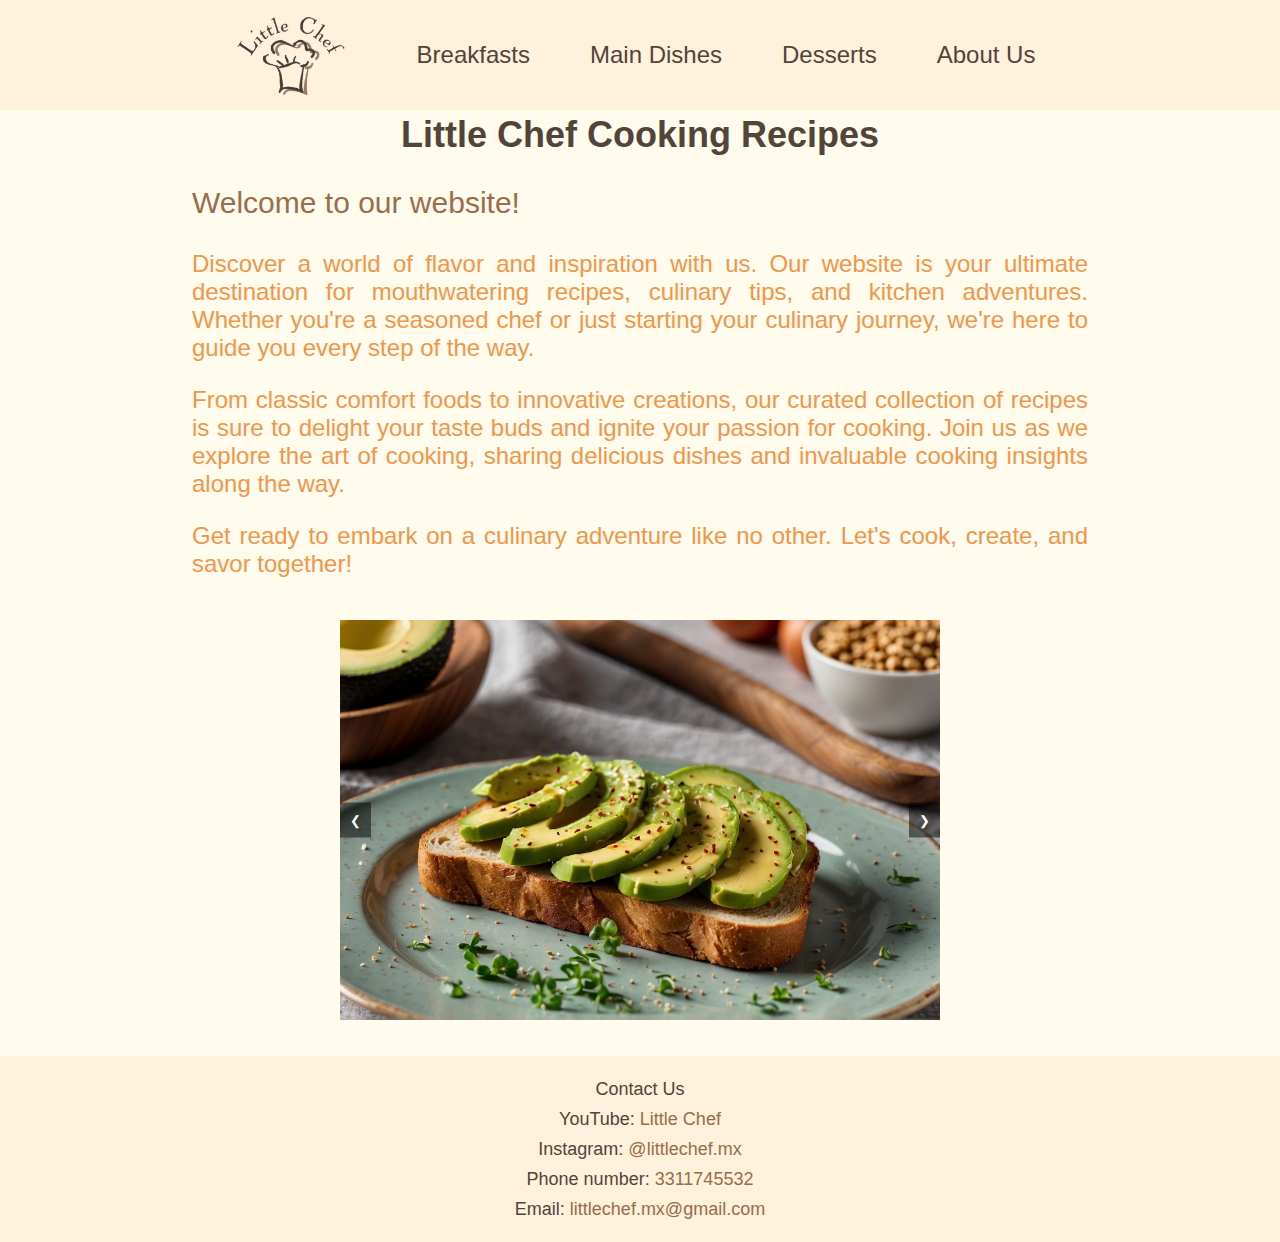
==== index.html @ 0d290a53 "Add files via upload" ====
<!DOCTYPE html>
<html lang="en">
<head>
    <meta charset="UTF-8">
    <meta name="viewport" content="width=device-width, initial-scale=1.0">
    <link rel="stylesheet" href="css/style.css">
    <style>
        @import url('https://fonts.cdnfonts.com/css/cooper-hewitt-book?styles=16610,16612,16602');
    </style>
    <script src="js/script.js"></script>
    <title>Little Chef Cooking Recipes</title>
</head>
<body>
    <header id="navbar">
        <nav>
            <ul>
                <li><a href="index.html"><img src="public/Website_Logo.png" alt="logo"></a></li>
                <li><a href="website/1_Breakfasts.html">Breakfasts</a></li>
                <li><a href="website/2_MainDishes.html">Main Dishes</a></li>
                <li><a href="website/3_Desserts.html">Desserts</a></li>
                <li><a href="website/4_AboutUs.html">About Us</a></li>
            </ul>
        </nav>
    </header>
    <br>
    <br>
    <br>
    <br>
    <br>
    <div class="info">
        <h1 class="title">Little Chef Cooking Recipes</h1>
        <p class="subtitle">Welcome to our website!</p>
        <p class="text">Discover a world of flavor and inspiration with us. Our website is your ultimate destination for mouthwatering recipes, culinary tips, and kitchen adventures. Whether you're a seasoned chef or just starting your culinary journey, we're here to guide you every step of the way.
        <p class="text">From classic comfort foods to innovative creations, our curated collection of recipes is sure to delight your taste buds and ignite your passion for cooking. Join us as we explore the art of cooking, sharing delicious dishes and invaluable cooking insights along the way.</p>
        <p class="text">Get ready to embark on a culinary adventure like no other. Let's cook, create, and savor together!</p>
    </div>
    <br>
    <div class="carousel">
        <div class="carousel">
          <div class="slides">
            <img src="public/avocado_toast.jpg" alt="Image 1">
            <img src="public/banana_chocolate_chip_muffins.jpg" alt="Image 2">
            <img src="public/banana_pancakes.jpg" alt="Image 3">
            <img src="public/caprese_salad.jpg" alt="Image 4">
            <img src="public/lemon_pie.jpg" alt="Image 5">
            <img src="public/omelette_with_veggies.jpg" alt="Image 6">
            <img src="public/spinach_fusilli.jpg" alt="Image 7">
            <img src="public/potato_chip_cake.png" alt="Image 8">
            <img src="public/vegetable_stirfry.jpg" alt="Image 9">
          </div>
          <button class="prev">&#10094;</button>
          <button class="next">&#10095;</button>
        </div>
      </div>
    <br>
    <br>
</body>
<footer>
    <div id="footer">
        <br>
        <p class="footinfo">Contact Us</p>
        <p class="footinfo">YouTube: <a href="" id="anchor">Little Chef</a></p>
        <p class="footinfo">Instagram: <a href="https://www.instagram.com/littlechef.mx/" id="anchor">@littlechef.mx</a></p>
        <p class="footinfo">Phone number: <a href="" id="anchor">3311745532</a></p>
        <p class="footinfo">Email: <a href="" id="anchor">littlechef.mx@gmail.com</a></p>
        <br>
    </div>
</footer>
</html>
---- css/style.css ----
body {
    background-color:#fffbed;
    font-family: 'Cooper Hewitt Medium', sans-serif;
    color:#534439;
    text-align: justify;
    margin: 0;
}

/* nav bar */
header {
    width: 100%;
    height: 110px;
    display: flex;
    align-items: center;
    justify-content: center;
    transition: height 0.3s ease-in-out;
}

#navbar {
    background-color: #FFF1DC;
    position: fixed;
    margin: auto;
}

nav ul {
    list-style-type: none;
    padding: 0;
    margin: 0;
    display: flex;
    align-items: center;
}

nav ul li {
    margin-right: 20px;
}

nav ul li a {
    text-decoration: none;
    color: #534439;
    font-size: 24px;
    font-family: 'Cooper Hewitt Semibold', sans-serif;
    height: 60px;
    line-height: 60px;
    padding: 10px 20px;
    transition: height 0.3s ease-in-out, padding 0.3s ease-in-out, font-size 0.3s ease-in-out;
    border-radius: 5px;
}

nav ul li a:hover {
    color: #FFF1DC;
    background-color: #534439;
    border-radius: 30px;
}

nav ul li:first-child a img {
    height: 80px;
    width: auto;
    vertical-align: middle;
    transition: height 0.3s ease-in-out;
}

nav ul li:first-child a:hover {
    background-color: #FFF1DC;
}


/* nav bar shrinking */
.shrink {
    height: 60px
}

.shrink nav ul li a {
    height: 36px;
    line-height: 36px;
    padding: 5px 15px;
    font-size: 1.1em;
    transition: height 0.3s ease-in-out, padding 0.3s ease-in-out, font-size 0.3s ease-in-out;
    border-radius: 5px;
}

.shrink nav ul li a:hover {
    color: #FFF1DC;
    background-color: #534439;
    border-radius: 30px;
}

.shrink nav ul li:first-child a img {
    height: 40px;
}

.shrink nav ul li:first-child a:hover {
    background-color: #FFF1DC;
}


/* footer and info */
#footer {
    background-color: #FFF1DC;
    width: 100%;
    height: auto;
    position: relative;
    bottom: 0;
    text-align: center;
}

.footinfo {
    color: #534439;
    font-size:18px;
    font-family: 'Cooper Hewitt Semibold', sans-serif;
    margin: 0;
    line-height: 30px;
}


/* text format */
.title {
    color: #534439;
    font-size: 36px;
    font-family: 'Cooper Hewitt Bold', sans-serif;
    text-align: center;
}

.subtitle {
    color:#9A6D4A;
    font-size:30px;
    font-family: 'Cooper Hewitt Semibold', sans-serif;
}

.text {
    color:#F09649;
    font-size: 24px;
}

.info {
    width: 70%;
    margin: auto;
    text-align: justify;
}

#anchor {
    color: #9A6D4A;
    text-decoration: none;
    font-family: 'Cooper Hewitt Semibold', sans-serif;
}


/* images for recipe selection */
.foods {
    display: flex;
    justify-content: center;
    gap: 20px;
    width: 80%;
    margin: 0 auto;
}

.image-box {
    text-align: center;
}

.image-box p {
    margin-bottom: 15px;
}

.image-box img {
    width: 350px;
    height: auto;
}


/* photos format */
.photos {
    display: flex;
    justify-content: center;
    align-items: center;
}

.photos img {
    height: 400px;
    width: auto;
}


/* carousel */
.carousel {
    position: relative;
    overflow: hidden;
    width: 100%;
    max-width: 600px;
    margin: auto;
}
  
.slides {
    display: flex;
    transition: transform 0.5s ease;
}
  
.slides img {
    width: 100%;
    height: auto;
}
  
button {
    position: absolute;
    top: 50%;
    transform: translateY(-50%);
    background: rgba(0, 0, 0, 0.5);
    color: white;
    border: none;
    cursor: pointer;
    padding: 10px;
    z-index: 2;
}
  
.prev {
    left: 0;
}
  
.next {
    right: 0;
}
  
button:hover {
    background: rgba(0, 0, 0, 0.8);
}


/* about us page format */
.about-us {
    display: flex;
    width: 70%;
    margin: 0 auto;
    padding: 20px;
}

.text-box {
    flex: 1;
    text-align: justify;
}

.info-box {
    flex-basis: 25%;
    background-color: #fffbed;
    border-radius: 20px;
    border: 4px solid #534439;
    padding: 15px;
    margin-left: 50px;
    margin-top: 140px;
    height: fit-content;
}

.info-box h2 {
    margin-bottom: 30px;
    text-align: center;
}

#media {
    width: 40px;
    height: auto;
    margin: 0px 20px;
}

.social-media {
    list-style: none;
    padding: 0;
}

.social-media li {
    display: flex;
    align-items: center;
    margin-bottom: 30px;
}

.contact-text {
    margin-left: 12px;
}

.contact-text p {
    margin: 0;
}
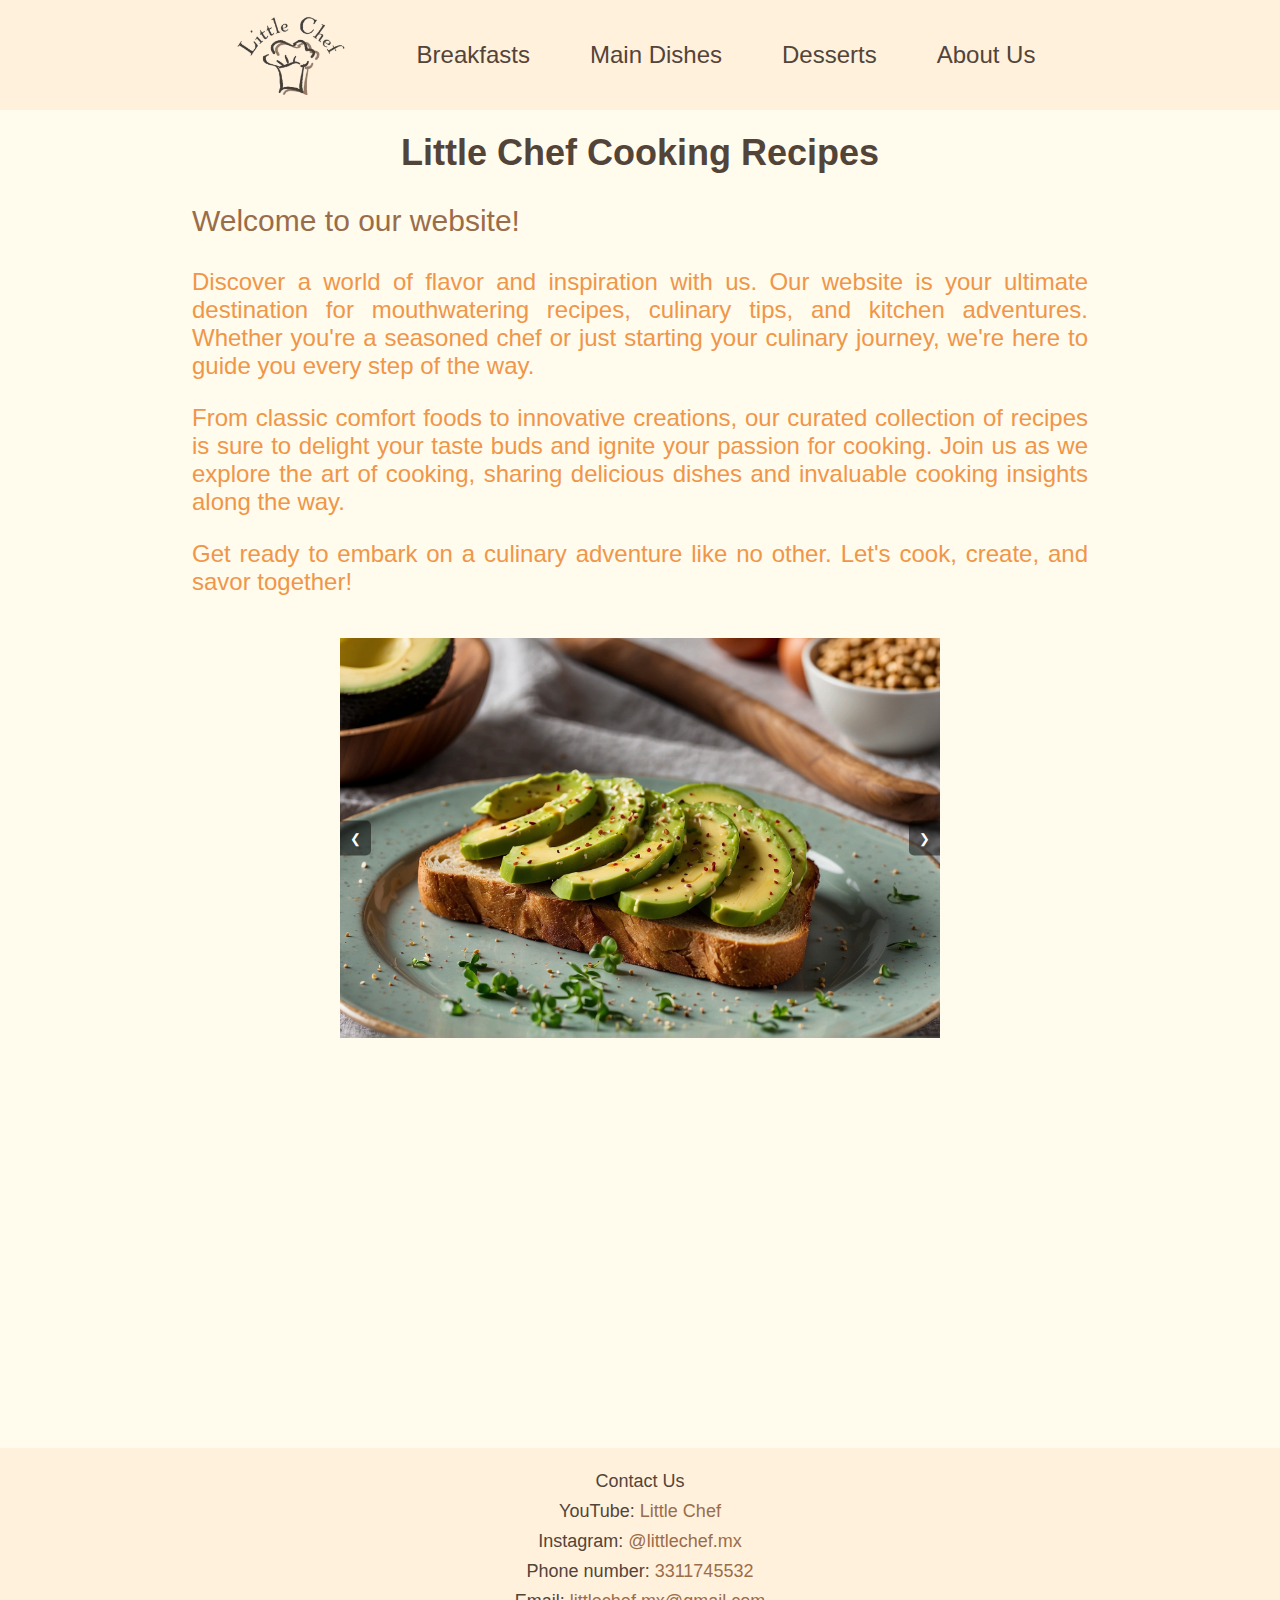
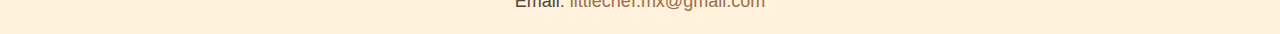
==== commit 40203e95: "Add files via upload" ====
--- a/index.html
+++ b/index.html
@@ -3,6 +3,8 @@
 <head>
     <meta charset="UTF-8">
     <meta name="viewport" content="width=device-width, initial-scale=1.0">
+    <meta name="description" content="In this website you will find many interesting recipes that are easy to make. Here you will find a variety of breakfasts, main dishes and desserts to choose from.">
+    <meta name="keywords" content="easy recipes, cooking recipes, recipes, cooking, ligth foods, ligth breakfasts, breakfasts, ligth main dishes, main dishes, desserts, healthy">
     <link rel="stylesheet" href="css/style.css">
     <style>
         @import url('https://fonts.cdnfonts.com/css/cooper-hewitt-book?styles=16610,16612,16602');
@@ -27,10 +29,11 @@
     <br>
     <br>
     <br>
+    <br>
     <div class="info">
         <h1 class="title">Little Chef Cooking Recipes</h1>
         <p class="subtitle">Welcome to our website!</p>
-        <p class="text">Discover a world of flavor and inspiration with us. Our website is your ultimate destination for mouthwatering recipes, culinary tips, and kitchen adventures. Whether you're a seasoned chef or just starting your culinary journey, we're here to guide you every step of the way.
+        <p class="text">Discover a world of flavor and inspiration with us. Our website is your ultimate destination for mouthwatering recipes, culinary tips, and kitchen adventures. Whether you're a seasoned chef or just starting your culinary journey, we're here to guide you every step of the way.</p>
         <p class="text">From classic comfort foods to innovative creations, our curated collection of recipes is sure to delight your taste buds and ignite your passion for cooking. Join us as we explore the art of cooking, sharing delicious dishes and invaluable cooking insights along the way.</p>
         <p class="text">Get ready to embark on a culinary adventure like no other. Let's cook, create, and savor together!</p>
     </div>
@@ -54,12 +57,19 @@
       </div>
     <br>
     <br>
+    <div class="video-container">
+        <div class="video">
+            <iframe src="https://www.youtube.com/embed/pq3Otf0zbdk?si=paVpp4hnP3OXzTTi&loop=1;controls=0" title="YouTube video player" frameborder="0" allow="accelerometer; autoplay; clipboard-write; encrypted-media; gyroscope; picture-in-picture; web-share" referrerpolicy="strict-origin-when-cross-origin" allowfullscreen></iframe>
+        </div>
+    </div>
+    <br>
+    <br>
 </body>
 <footer>
     <div id="footer">
         <br>
         <p class="footinfo">Contact Us</p>
-        <p class="footinfo">YouTube: <a href="" id="anchor">Little Chef</a></p>
+        <p class="footinfo">YouTube: <a href="https://www.youtube.com/@littlechef_mx" id="anchor">Little Chef</a></p>
         <p class="footinfo">Instagram: <a href="https://www.instagram.com/littlechef.mx/" id="anchor">@littlechef.mx</a></p>
         <p class="footinfo">Phone number: <a href="" id="anchor">3311745532</a></p>
         <p class="footinfo">Email: <a href="" id="anchor">littlechef.mx@gmail.com</a></p>
--- a/css/style.css
+++ b/css/style.css
@@ -214,14 +214,38 @@
   
 .prev {
     left: 0;
+    border-top-right-radius: 5px;
+    border-bottom-right-radius: 5px;
 }
   
 .next {
     right: 0;
+    border-top-left-radius: 5px;
+    border-bottom-left-radius: 5px;
 }
   
 button:hover {
     background: rgba(0, 0, 0, 0.8);
+}
+
+
+/* video */
+.video-container {
+    display: flex;
+    justify-content: center;
+    align-items: center;
+    height: fit-content;
+    margin: 0;
+}
+
+.video {
+    width: 600px;
+    height: 338px;
+}
+
+.video iframe {
+    width: 100%;
+    height: 100%;
 }
 
 
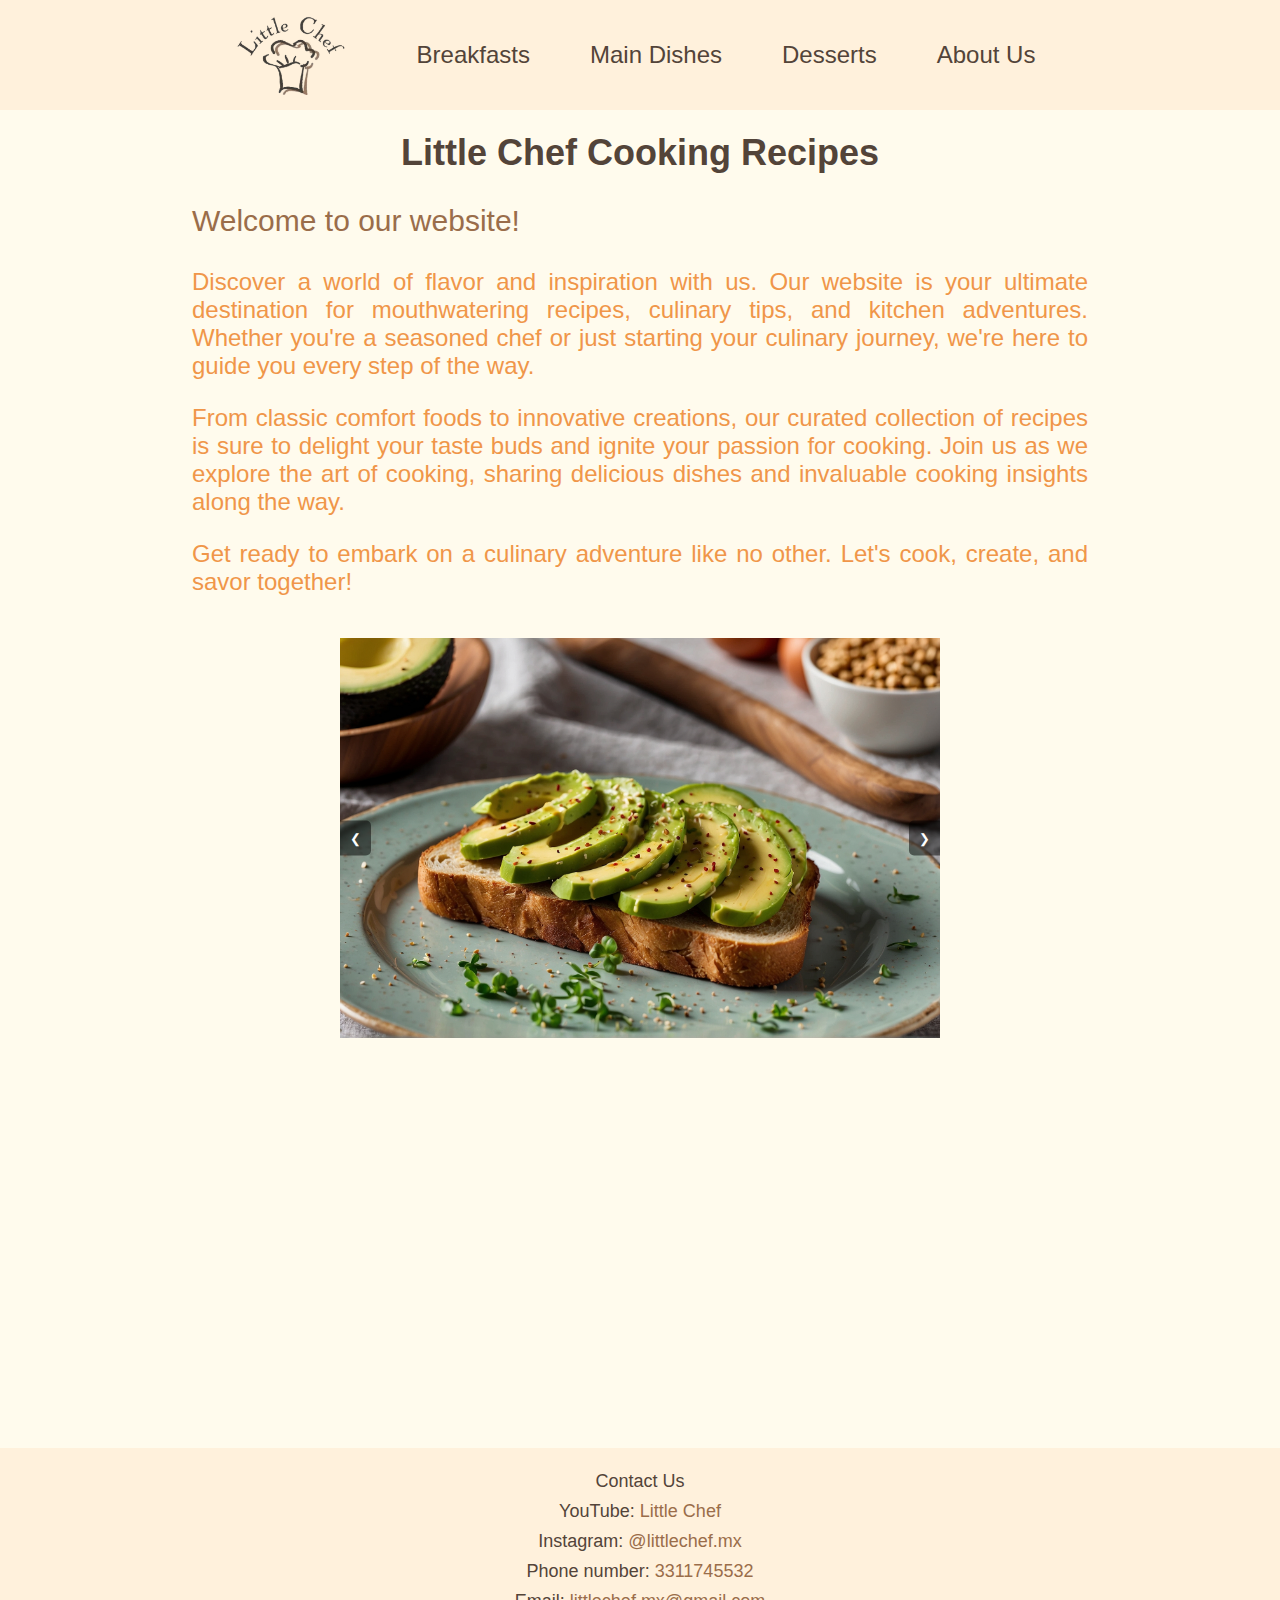
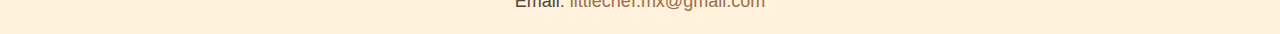
==== commit 539de1f4: "analytics" ====
--- a/index.html
+++ b/index.html
@@ -12,6 +12,14 @@
     <script src="js/script.js"></script>
     <title>Little Chef Cooking Recipes</title>
 </head>
+<script async src="https://www.googletagmanager.com/gtag/js?id=G-D1TWLG8DMG"></script>
+<script>
+  window.dataLayer = window.dataLayer || [];
+  function gtag(){dataLayer.push(arguments);}
+  gtag('js', new Date());
+
+  gtag('config', 'G-D1TWLG8DMG');
+</script>
 <body>
     <header id="navbar">
         <nav>
--- a/css/style.css
+++ b/css/style.css
@@ -15,6 +15,7 @@
     align-items: center;
     justify-content: center;
     transition: height 0.3s ease-in-out;
+    z-index: 1;
 }
 
 #navbar {
@@ -188,6 +189,7 @@
     width: 100%;
     max-width: 600px;
     margin: auto;
+    z-index: 0;
 }
   
 .slides {
